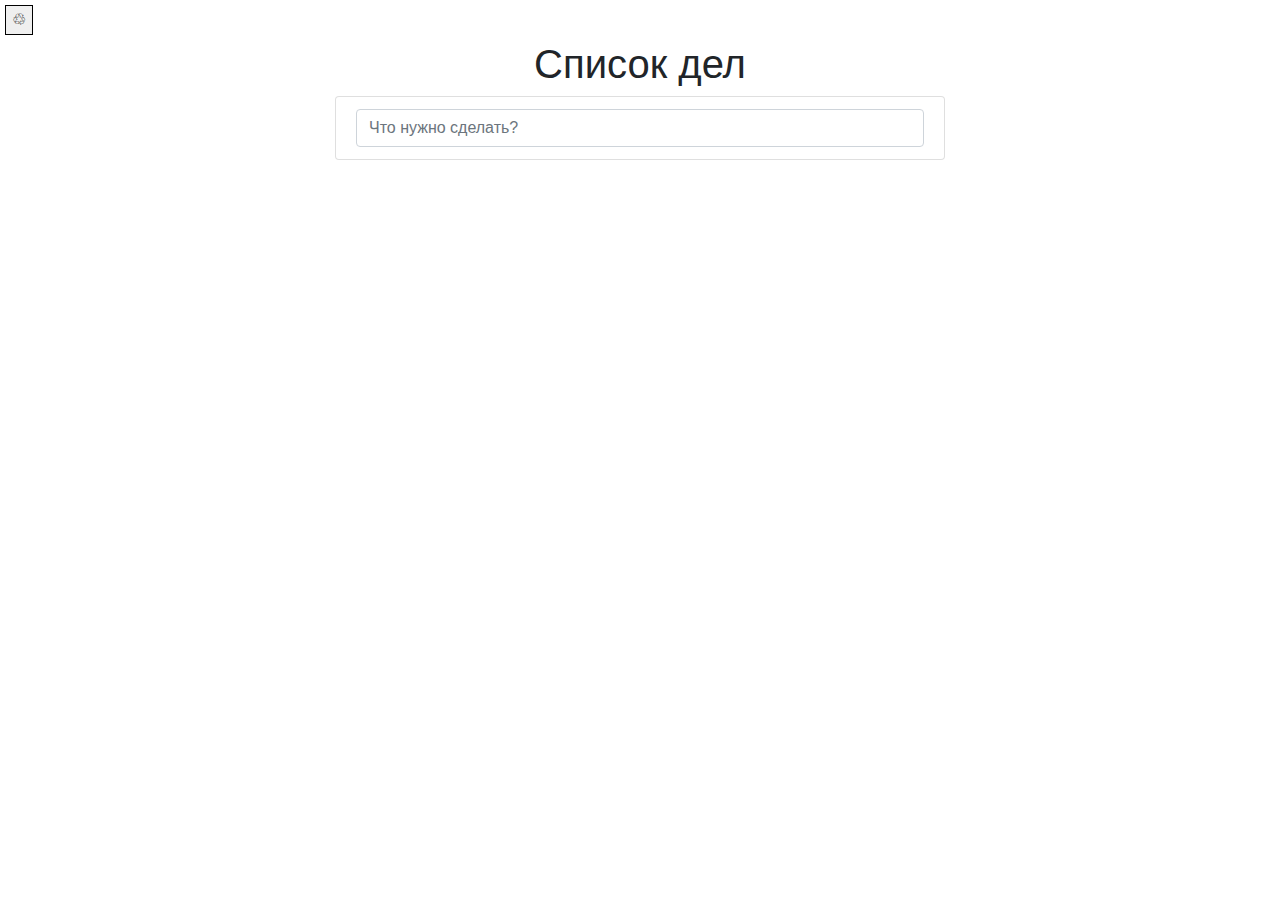
==== index.html @ cf1a4bb4 "Change" ====
<html>
    <head>
        <title>To-do List</title>
        <meta charset="utf-8">
        <link rel="stylesheet" href="https://stackpath.bootstrapcdn.com/bootstrap/4.4.1/css/bootstrap.min.css">
        <style>
            #remove-all__ok{
                border: solid black 1px;
                margin: 5px;
                padding-top: 2px;
                padding-bottom: 2px;
                transition: 0.1s ease;
            }
            #remove-all__ok:hover{
                background-color: firebrick;
                color: white;
            }
            #remove-all__ok:active{
                background-color: gray;
                color: whitesmoke;
            }
            .todo-item{
                cursor: pointer;
            }
            .row{
                align-items: center;
                justify-content: center;
            }
        </style>
        <!-- Yandex.Metrika counter -->
<script type="text/javascript" >
   (function(m,e,t,r,i,k,a){m[i]=m[i]||function(){(m[i].a=m[i].a||[]).push(arguments)};
   m[i].l=1*new Date();k=e.createElement(t),a=e.getElementsByTagName(t)[0],k.async=1,k.src=r,a.parentNode.insertBefore(k,a)})
   (window, document, "script", "https://mc.yandex.ru/metrika/tag.js", "ym");

   ym(56579881, "init", {
        clickmap:true,
        trackLinks:true,
        accurateTrackBounce:true
   });
</script>
<noscript><div><img src="https://mc.yandex.ru/watch/56579881" style="position:absolute; left:-9999px;" alt="" /></div></noscript>
<!-- /Yandex.Metrika counter -->
    </head>
    <body>
        <button id="remove-all__ok">♲</button>  
        <div class="container-fluid">
            <div class="row">
                <div class="col-md-12 text-center">
                    <h1>Список дел</h1>
                </div>
            </div>
            <div class="row">
                <div class="col-md-offset-3 col-md-6">
                    <ul id="list" class="list-group">
                       <li class="list-group-item">
                            <input type="text" id="field"
                            class="form-control" placeholder="Что нужно сделать?">
                       </li> 
                    </ul>
                </div>
            </div>
            <div id="remove-dialog" class = "modal fade" tabindex="-1">
            <div class="modal-dialog">
                <div class="modal-content">
                    <div class="modal-body">
                    <p>Вы действительно хотите удалить выбранные пункты?</p>
                    </div>
                    <div class ="modal-footer">
                        <button type="button" class ="btn btn-default"
                        data-dismiss="modal">Закрыть</button>
                        <button type="button" id="remove-dialog__ok" class="btn btn-danger">Удалить</button>
                    </div>
                </div>
                </div>
            </div>
            
             <script src="https://code.jquery.com/jquery-3.4.1.slim.min.js"></script>
             <script src="https://stackpath.bootstrapcdn.com/bootstrap/4.4.1/js/bootstrap.min.js"></script>
            <script src="script.js"></script>
            
        </div>
    </body>
</html>
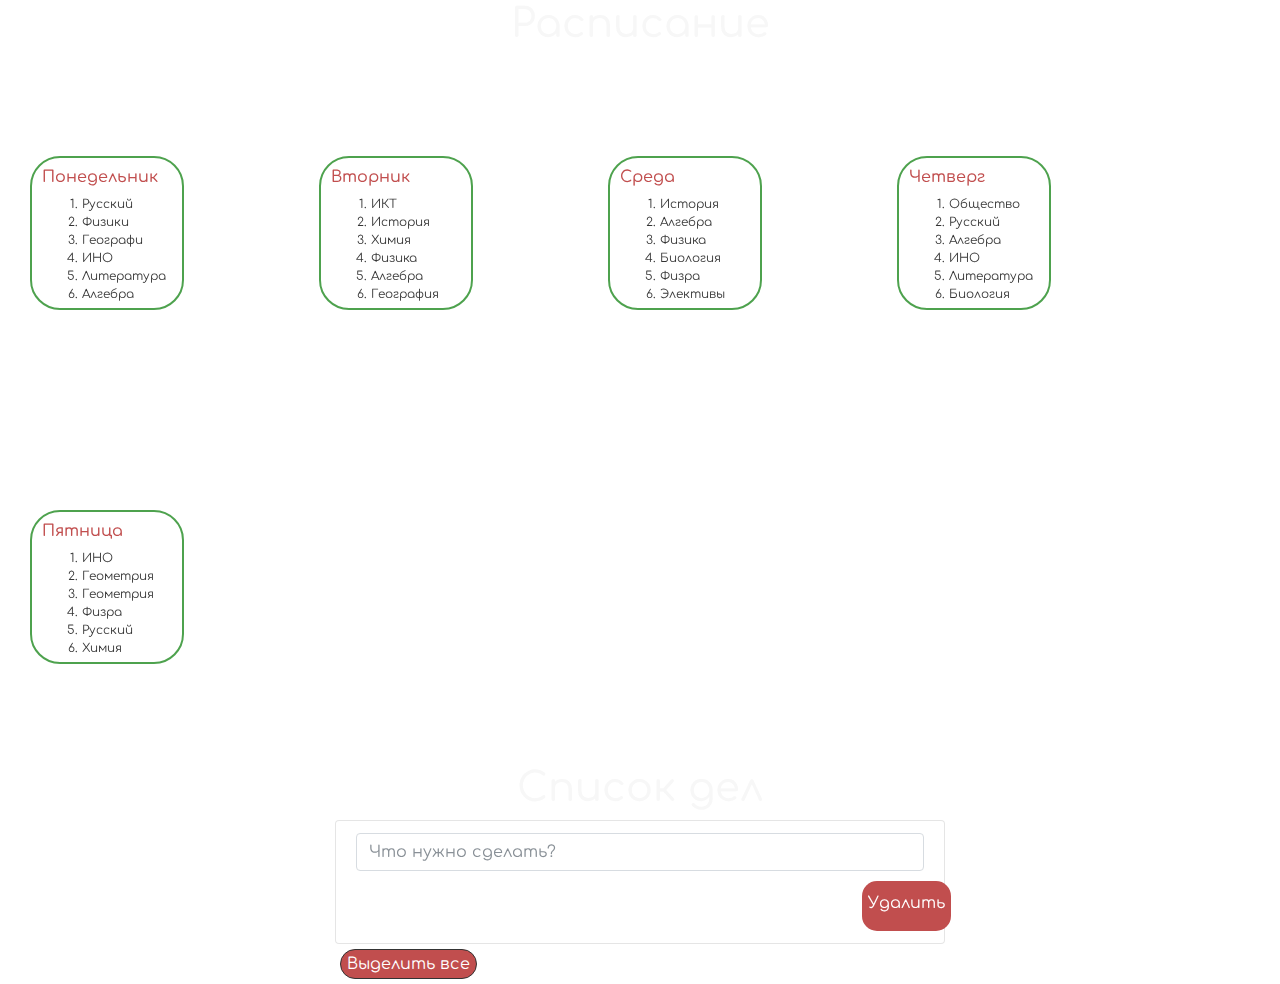
==== commit 829d915d: "21.12.19" ====
--- a/index.html
+++ b/index.html
@@ -3,6 +3,7 @@
         <title>To-do List</title>
         <meta charset="utf-8">
         <link rel="stylesheet" href="https://stackpath.bootstrapcdn.com/bootstrap/4.4.1/css/bootstrap.min.css">
+        <link rel = "stylesheet" href = "style.css">
         <style>
             #remove-all__ok{
                 border: solid black 1px;
@@ -43,10 +44,72 @@
 <!-- /Yandex.Metrika counter -->
     </head>
     <body>
-        <button id="remove-all__ok">♲</button>  
+        
+        
+        
+        <h1 id='headline'>Расписание</h1>
+        
+         <div class="CreateDay">
+             <h6 class="head_day">Понедельник</h6>
+             <ol>
+                <li>Русский</li>
+                <li>Физики</li>
+                <li>Географи</li>
+                <li>ИНО</li>
+                <li>Литература</li>
+                <li>Алгебра</li>
+             </ol>
+        </div> 
+        <div class="CreateDay">
+             <h6 class="head_day">Вторник</h6>
+             <ol>
+                <li>ИКТ</li>
+                <li>История</li>
+                <li>Химия</li>
+                <li>Физика</li>
+                <li>Алгебра</li>
+                <li>География</li>
+             </ol>
+        </div>
+                <div class="CreateDay">
+             <h6 class="head_day">Среда</h6>
+             <ol>
+                <li>История</li>
+                <li>Алгебра</li>
+                <li>Физика</li>
+                <li>Биология</li>
+                <li>Физра</li>
+                <li>Элективы</li>
+             </ol>
+        </div>
+                <div class="CreateDay">
+             <h6 class="head_day">Четверг</h6>
+             <ol>
+                <li>Общество</li>
+                <li>Русский</li>
+                <li>Алгебра</li>
+                <li>ИНО</li>
+                <li>Литература</li>
+                <li>Биология</li>
+             </ol>
+        </div>
+                <div class="CreateDay">
+             <h6 class="head_day">Пятница</h6>
+             <ol>
+                <li>ИНО</li>
+                <li>Геометрия</li>
+                <li>Геометрия</li>
+                <li>Физра</li>
+                <li>Русский</li>
+                <li>Химия</li>
+             </ol>
+        </div>
+
+        
+        
         <div class="container-fluid">
             <div class="row">
-                <div class="col-md-12 text-center">
+                <div  id='head_tdl' class="col-md-12 text-center">
                     <h1>Список дел</h1>
                 </div>
             </div>
@@ -56,8 +119,12 @@
                        <li class="list-group-item">
                             <input type="text" id="field"
                             class="form-control" placeholder="Что нужно сделать?">
+                           <button id ='deleter' class="delete_1item">
+                                <p>Удалить</p>
+                           </button>
                        </li> 
                     </ul>
+                    <button id = 'remove-all__ok'>Выделить все</button>
                 </div>
             </div>
             <div id="remove-dialog" class = "modal fade" tabindex="-1">
@@ -78,7 +145,8 @@
              <script src="https://code.jquery.com/jquery-3.4.1.slim.min.js"></script>
              <script src="https://stackpath.bootstrapcdn.com/bootstrap/4.4.1/js/bootstrap.min.js"></script>
             <script src="script.js"></script>
-            
         </div>
+      <link href="https://fonts.googleapis.com/css?family=Comfortaa&display=swap" rel="stylesheet">
+        
     </body>
 </html>--- a/style.css
+++ b/style.css
@@ -0,0 +1,99 @@
+BODY{
+    text-decoration: none;
+    background-image: url(https://img1.goodfon.ru/original/2560x1600/7/43/makro-macro-trava-bliki.jpg);
+    opacity: 0.8;
+    font-family: 'Comfortaa', cursive;
+}
+
+.delete_1item{
+    border: none;
+    padding-top: 10px;
+    padding-bottom: 0.1px;
+    justify-content: center;
+    align-items: center;
+    margin-left: 89%;
+    margin-top: 10;
+    border-radius: 15px;
+    text-align: center;
+    transition: 0.2s;
+    background-color: firebrick;
+    color: white;
+    opacity: 1 !important;
+}
+.delete_1item:hover{
+    background-color: forestgreen;
+}
+
+.delete_1item:active{
+    background-color: firebrick;
+}
+.CreateDay{
+    display: inline-block;
+    border: 2px solid forestgreen;
+    padding: 100px;
+    margin: 100px; 
+    height: 150px;
+    width: 100px;
+    border-radius: 30px;
+    padding-right: 140;
+    padding-bottom: 140;
+    color: black;
+    cursor: pointer;
+    padding-top: 10px;
+    padding-left: 10px;
+    margin-left: 30;
+    font-family: 'Comfortaa', cursive;
+    font-size: 12;
+    background-color: white;
+}
+.CreateDay:hover{
+    border: 2px solid darkcyan;
+    color: darkcyan ;
+}
+.CreateDay:active{
+    border: 2px solid forestgreen;   
+    color: forestgreen;
+}
+#remove-all__ok{
+    border: none;
+    padding-top: 10px;
+    padding-bottom: 0.1px;
+    justify-content: center;
+    align-items: center;
+    margin-left: 89%;
+    margin-top: 10;
+    border-radius: 15px;
+    text-align: center;
+    transition: 0.2s;
+    background-color: firebrick;
+    color: white;
+}
+
+.School_Day{
+    border: 2px solid fores;
+    padding: 100px;
+    margin: 100px; 
+    font-family: monospace;
+    height: 150px;
+    width: 100px;
+}
+#headline{
+    justify-content: center;
+    align-items: center;
+    display: flex;
+    color: whitesmoke;
+        font-family: 'Comfortaa';
+}
+.head_day{
+    color: firebrick;
+}
+#head_tdl{
+    color: whitesmoke;
+    font-family: 'Comfortaa';
+}    
+
+
+    
+    
+    
+    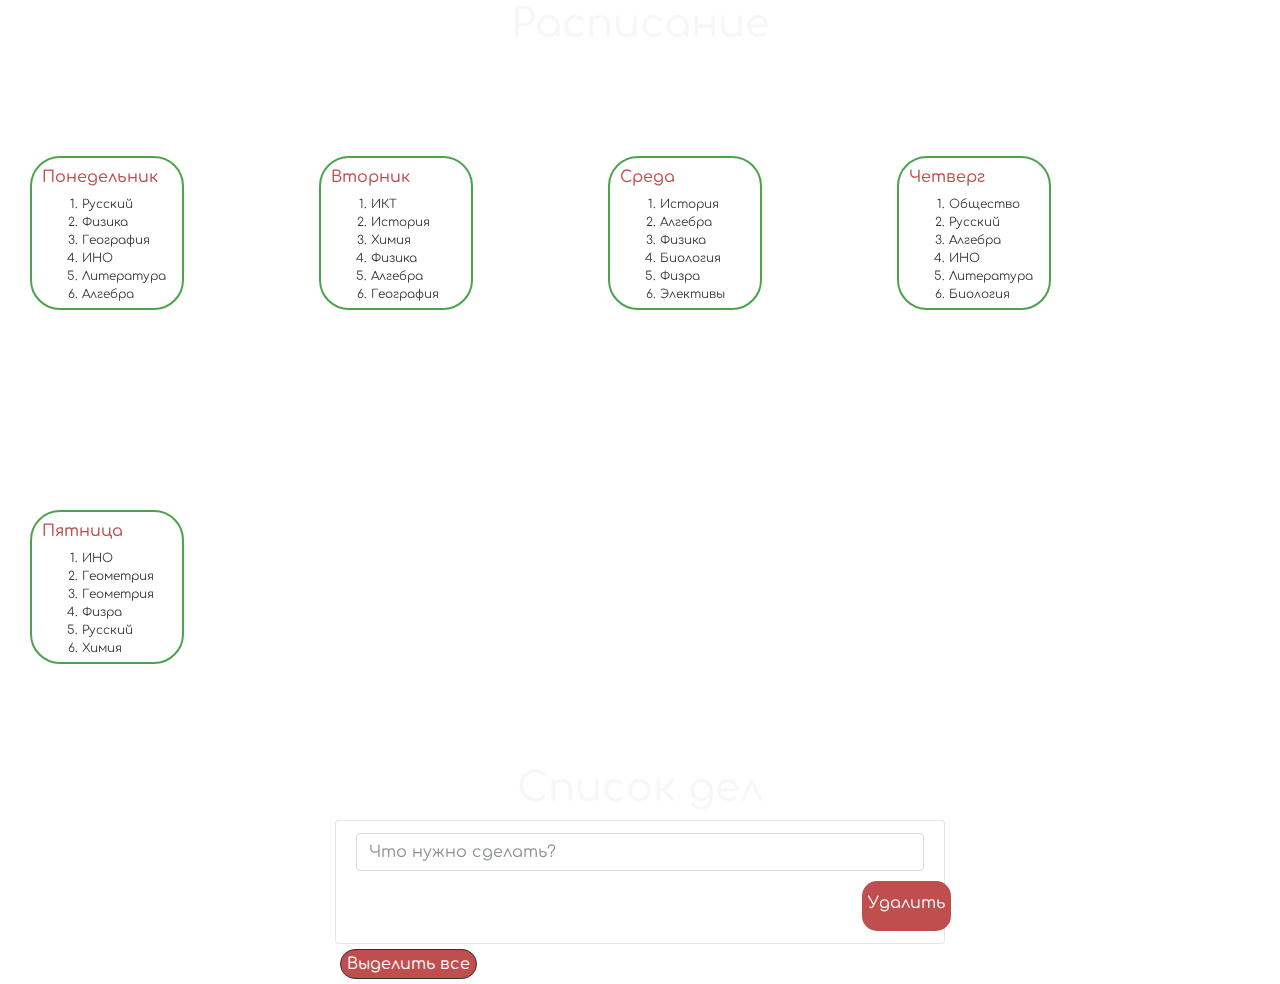
==== commit 8a67d3fe: "Update index.html" ====
--- a/index.html
+++ b/index.html
@@ -53,8 +53,8 @@
              <h6 class="head_day">Понедельник</h6>
              <ol>
                 <li>Русский</li>
-                <li>Физики</li>
-                <li>Географи</li>
+                <li>Физика</li>
+                <li>География</li>
                 <li>ИНО</li>
                 <li>Литература</li>
                 <li>Алгебра</li>
@@ -149,4 +149,4 @@
       <link href="https://fonts.googleapis.com/css?family=Comfortaa&display=swap" rel="stylesheet">
         
     </body>
-</html>+</html>
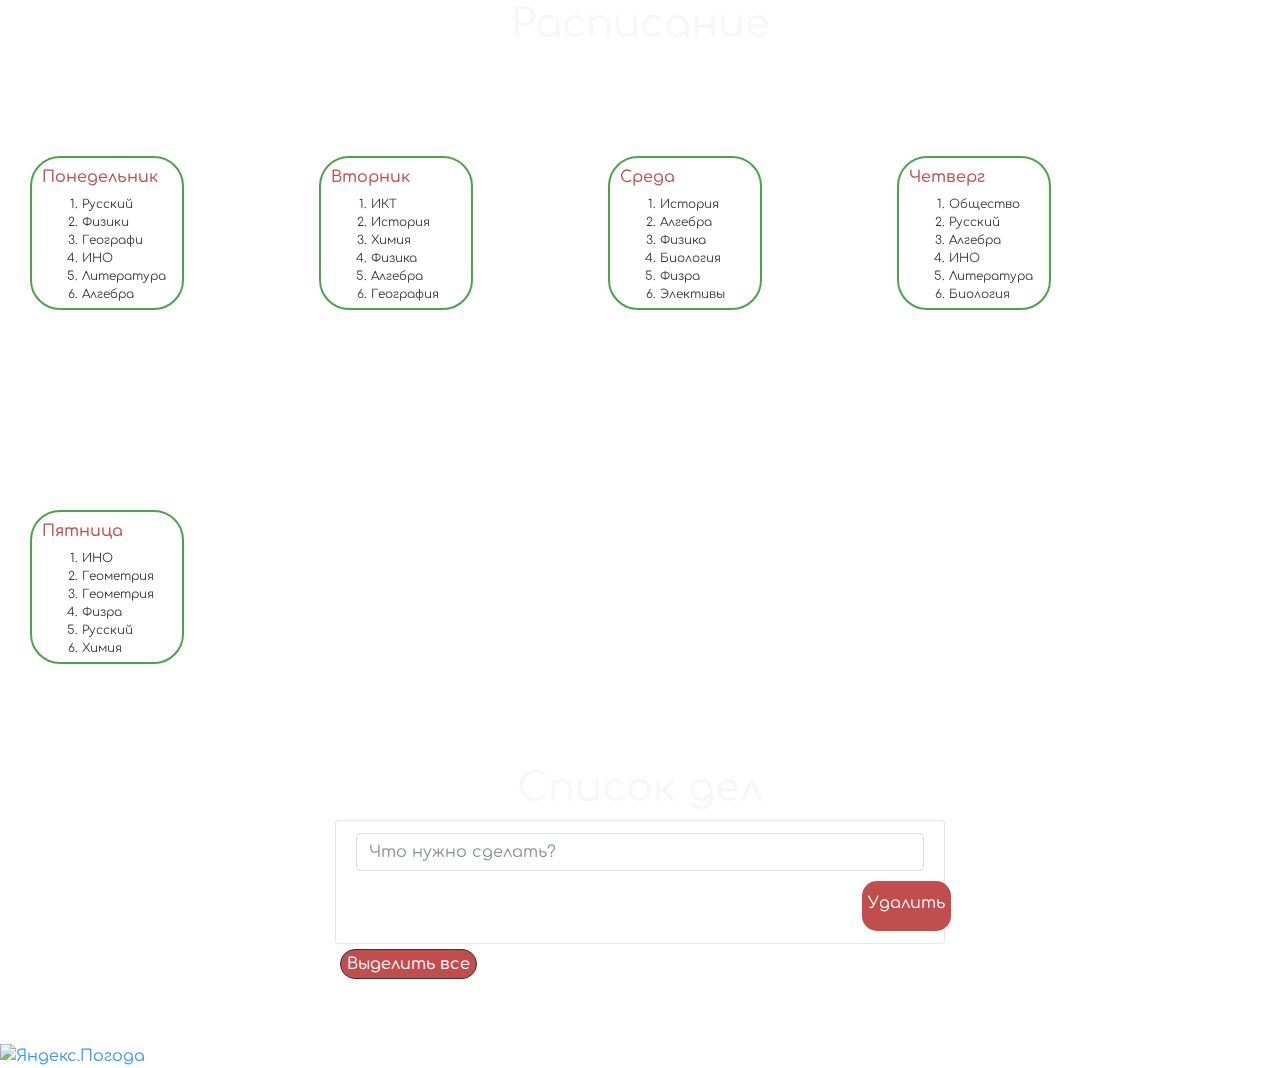
==== commit 9caf88e2: "1" ====
--- a/index.html
+++ b/index.html
@@ -53,8 +53,8 @@
              <h6 class="head_day">Понедельник</h6>
              <ol>
                 <li>Русский</li>
-                <li>Физика</li>
-                <li>География</li>
+                <li>Физики</li>
+                <li>Географи</li>
                 <li>ИНО</li>
                 <li>Литература</li>
                 <li>Алгебра</li>
@@ -148,5 +148,6 @@
         </div>
       <link href="https://fonts.googleapis.com/css?family=Comfortaa&display=swap" rel="stylesheet">
         
+        <a id="wheather" href="https://clck.yandex.ru/redir/dtype=stred/pid=7/cid=1228/*https://yandex.ru/pogoda/51" target="_blank"><img src="https://info.weather.yandex.net/51/1_white.ru.png?domain=ru" border="0" alt="Яндекс.Погода"/><img width="1" height="1" src="https://clck.yandex.ru/click/dtype=stred/pid=7/cid=1227/*https://img.yandex.ru/i/pix.gif" alt="" border="0"/></a>
     </body>
-</html>
+</html>--- a/style.css
+++ b/style.css
@@ -92,8 +92,11 @@
     font-family: 'Comfortaa';
 }    
 
-
-    
-    
+#wheather{
+    float: left;
+    margin-top: 60;
+    margin-right: -200;
+}
+ 
     
     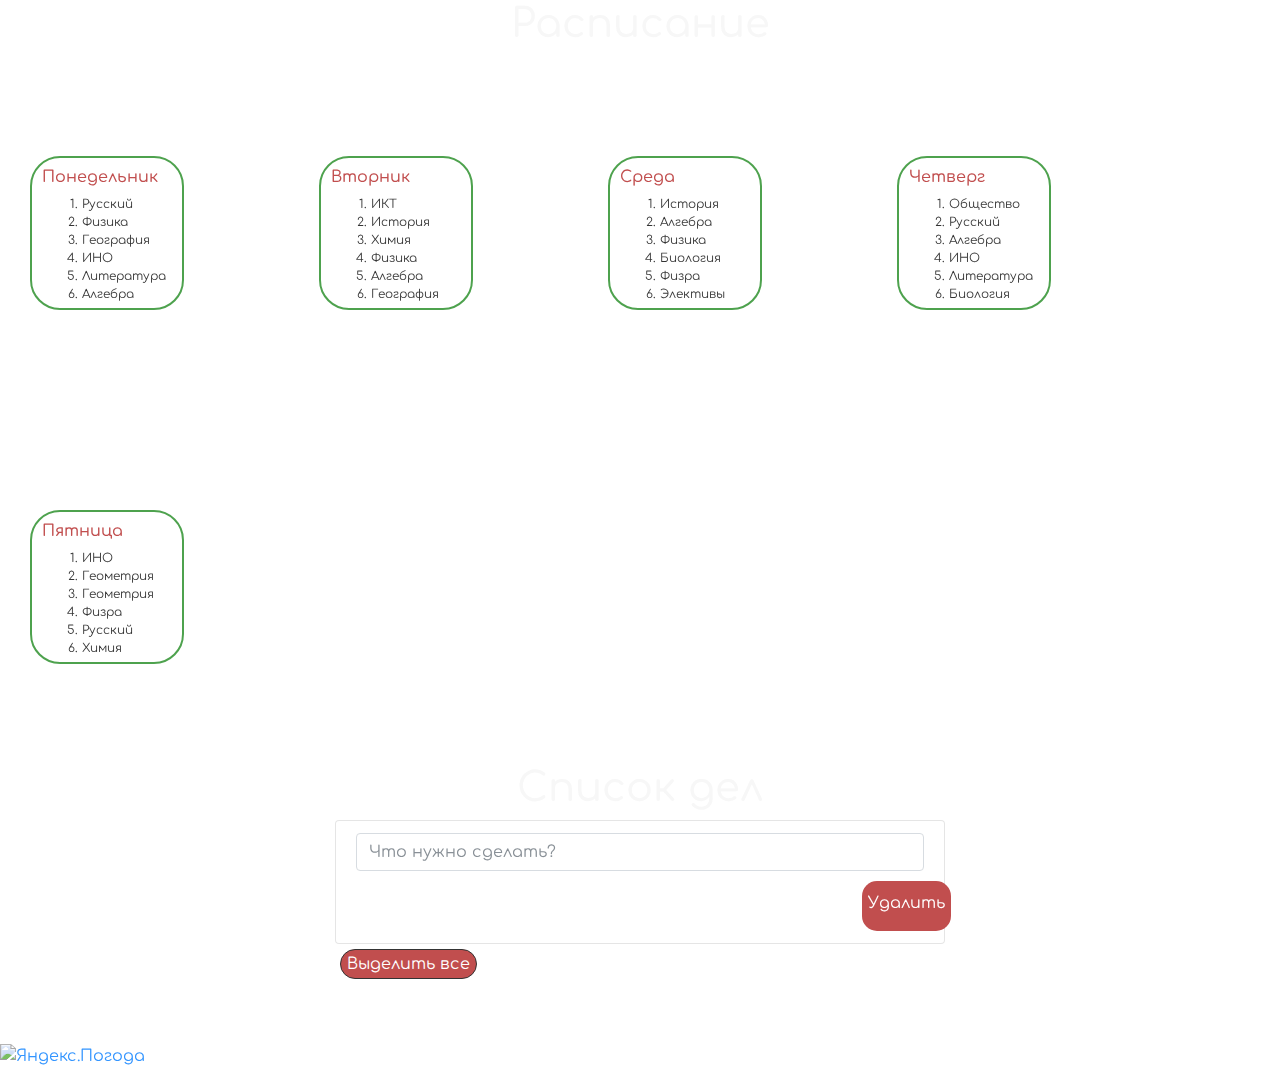
==== commit 2a7845ef: "Merge branch 'master' of https://github.com/Lacane/TDList" ====
--- a/index.html
+++ b/index.html
@@ -53,8 +53,8 @@
              <h6 class="head_day">Понедельник</h6>
              <ol>
                 <li>Русский</li>
-                <li>Физики</li>
-                <li>Географи</li>
+                <li>Физика</li>
+                <li>География</li>
                 <li>ИНО</li>
                 <li>Литература</li>
                 <li>Алгебра</li>
@@ -150,4 +150,4 @@
         
         <a id="wheather" href="https://clck.yandex.ru/redir/dtype=stred/pid=7/cid=1228/*https://yandex.ru/pogoda/51" target="_blank"><img src="https://info.weather.yandex.net/51/1_white.ru.png?domain=ru" border="0" alt="Яндекс.Погода"/><img width="1" height="1" src="https://clck.yandex.ru/click/dtype=stred/pid=7/cid=1227/*https://img.yandex.ru/i/pix.gif" alt="" border="0"/></a>
     </body>
-</html>+</html>
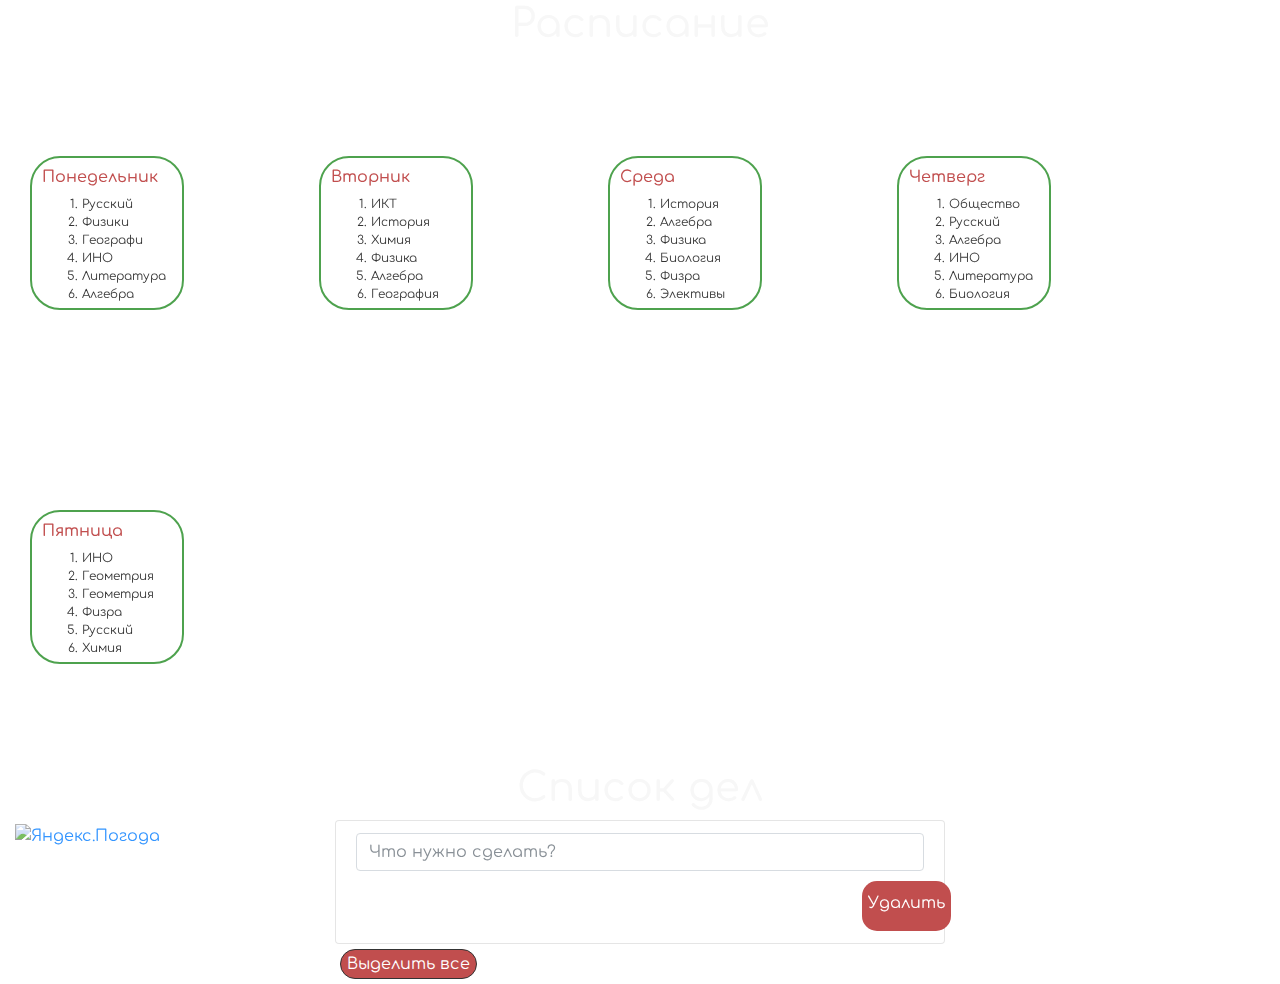
==== commit 15548557: "Update index.html" ====
--- a/index.html
+++ b/index.html
@@ -53,8 +53,8 @@
              <h6 class="head_day">Понедельник</h6>
              <ol>
                 <li>Русский</li>
-                <li>Физика</li>
-                <li>География</li>
+                <li>Физики</li>
+                <li>Географи</li>
                 <li>ИНО</li>
                 <li>Литература</li>
                 <li>Алгебра</li>
@@ -105,9 +105,14 @@
              </ol>
         </div>
 
-        
+ 
         
         <div class="container-fluid">
+            
+            
+                         <a id="wheather" href="https://clck.yandex.ru/redir/dtype=stred/pid=7/cid=1228/*https://yandex.ru/pogoda/51" target="_blank"><img src="https://info.weather.yandex.net/51/1_white.ru.png?domain=ru" border="0" alt="Яндекс.Погода"/><img width="1" height="1" src="https://clck.yandex.ru/click/dtype=stred/pid=7/cid=1227/*https://img.yandex.ru/i/pix.gif" alt="" border="0"/></a>
+            
+            
             <div class="row">
                 <div  id='head_tdl' class="col-md-12 text-center">
                     <h1>Список дел</h1>
@@ -115,6 +120,11 @@
             </div>
             <div class="row">
                 <div class="col-md-offset-3 col-md-6">
+                    
+                    
+       
+                    
+                    
                     <ul id="list" class="list-group">
                        <li class="list-group-item">
                             <input type="text" id="field"
@@ -148,6 +158,6 @@
         </div>
       <link href="https://fonts.googleapis.com/css?family=Comfortaa&display=swap" rel="stylesheet">
         
-        <a id="wheather" href="https://clck.yandex.ru/redir/dtype=stred/pid=7/cid=1228/*https://yandex.ru/pogoda/51" target="_blank"><img src="https://info.weather.yandex.net/51/1_white.ru.png?domain=ru" border="0" alt="Яндекс.Погода"/><img width="1" height="1" src="https://clck.yandex.ru/click/dtype=stred/pid=7/cid=1227/*https://img.yandex.ru/i/pix.gif" alt="" border="0"/></a>
+        
     </body>
-</html>
+</html>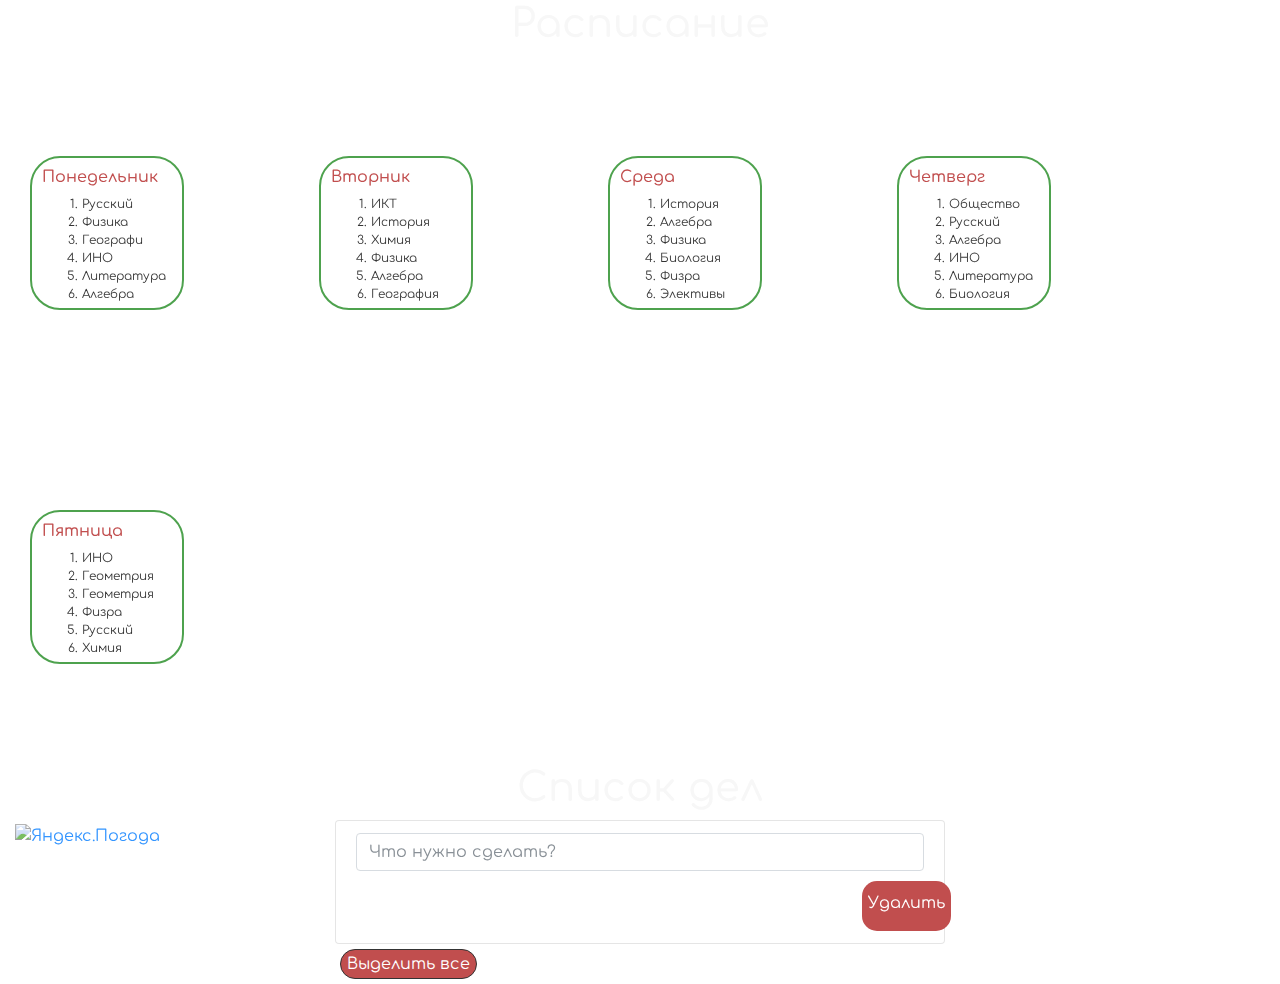
==== commit fcdc5d6d: "23.12.19" ====
--- a/index.html
+++ b/index.html
@@ -29,7 +29,7 @@
             }
         </style>
         <!-- Yandex.Metrika counter -->
-<script type="text/javascript" >
+        <script type="text/javascript" >
    (function(m,e,t,r,i,k,a){m[i]=m[i]||function(){(m[i].a=m[i].a||[]).push(arguments)};
    m[i].l=1*new Date();k=e.createElement(t),a=e.getElementsByTagName(t)[0],k.async=1,k.src=r,a.parentNode.insertBefore(k,a)})
    (window, document, "script", "https://mc.yandex.ru/metrika/tag.js", "ym");
@@ -40,27 +40,81 @@
         accurateTrackBounce:true
    });
 </script>
-<noscript><div><img src="https://mc.yandex.ru/watch/56579881" style="position:absolute; left:-9999px;" alt="" /></div></noscript>
-<!-- /Yandex.Metrika counter -->
+        <noscript><div><img src="https://mc.yandex.ru/watch/56579881" style="position:absolute; left:-9999px;" alt="" /></div></noscript>
+        <!-- /Yandex.Metrika counter -->
     </head>
     <body>
         
         
-        
+        <div id="pn" class = "open_info_day">
+           <h1 class = "head_big_day">Понедельник</h1>
+            <ol class="lessons">
+                <li>Русский <p class = "les_time">8:00 - 8:40</p></li>
+                <li>Физика <p class = "les_time">8:50 - 9:30</p></li>
+                <li>Географи <p class = "les_time">9:45 - 10:25</p></li>
+                <li>ИНО <p class = "les_time">10:40 - 11:20</p></li>
+                <li>Литра <p class = "les_time">11:40 - 12:20</p></li>
+                <li>Алгебра <p class = "les_time">12:30 - 13:10</p></li> 
+            </ol>
+        </div>
+        <div id="vt"class = "open_info_day">
+           <h1 class = "head_big_day">Вторник</h1>
+            <ol class="lessons">
+                <li>Русский <p class = "les_time">8:00 - 8:40</p></li>
+                <li>Физика <p class = "les_time">8:50 - 9:30</p></li>
+                <li>Географи <p class = "les_time">9:45 - 10:25</p></li>
+                <li>ИНО <p class = "les_time">10:40 - 11:20</p></li>
+                <li>Литра <p class = "les_time">11:40 - 12:20</p></li>
+                <li>Алгебра <p class = "les_time">12:30 - 13:10</p></li> 
+            </ol>
+        </div>
+        <div id="sr"class = "open_info_day">
+           <h1 class = "head_big_day">Среда</h1>
+            <ol class="lessons">
+                <li>Русский <p class = "les_time">8:00 - 8:40</p></li>
+                <li>Физика <p class = "les_time">8:50 - 9:30</p></li>
+                <li>Географи <p class = "les_time">9:45 - 10:25</p></li>
+                <li>ИНО <p class = "les_time">10:40 - 11:20</p></li>
+                <li>Литра <p class = "les_time">11:40 - 12:20</p></li>
+                <li>Алгебра <p class = "les_time">12:30 - 13:10</p></li> 
+            </ol>
+        </div>
+        <div id ="ct" class = "open_info_day">
+           <h1 class = "head_big_day">Четверг</h1>
+            <ol class="lessons">
+                <li>Русский <p class = "les_time">8:00 - 8:40</p></li>
+                <li>Физика <p class = "les_time">8:50 - 9:30</p></li>
+                <li>Географи <p class = "les_time">9:45 - 10:25</p></li>
+                <li>ИНО <p class = "les_time">10:40 - 11:20</p></li>
+                <li>Литра <p class = "les_time">11:40 - 12:20</p></li>
+                <li>Алгебра <p class = "les_time">12:30 - 13:10</p></li> 
+            </ol>
+        </div>
+        <div id="pt" class = "open_info_day">
+           <h1 class = "head_big_day">Пятница</h1>
+            <ol class="lessons">
+                <li>Русский <p class = "les_time">8:00 - 8:40</p></li>
+                <li>Физика <p class = "les_time">8:50 - 9:30</p></li>
+                <li>Географи <p class = "les_time">9:45 - 10:25</p></li>
+                <li>ИНО <p class = "les_time">10:40 - 11:20</p></li>
+                <li>Литра <p class = "les_time">11:40 - 12:20</p></li>
+                <li>Алгебра <p class = "les_time">12:30 - 13:10</p></li> 
+            </ol>
+        </div>
         <h1 id='headline'>Расписание</h1>
         
-         <div class="CreateDay">
+         <div id="pn_button" class="CreateDay">
              <h6 class="head_day">Понедельник</h6>
              <ol>
                 <li>Русский</li>
-                <li>Физики</li>
+                <li>Физика</li>
                 <li>Географи</li>
                 <li>ИНО</li>
                 <li>Литература</li>
                 <li>Алгебра</li>
              </ol>
         </div> 
-        <div class="CreateDay">
+        <div id= 'vt_button' class="CreateDay">
              <h6 class="head_day">Вторник</h6>
              <ol>
                 <li>ИКТ</li>
@@ -71,7 +125,7 @@
                 <li>География</li>
              </ol>
         </div>
-                <div class="CreateDay">
+        <div id= 'sr_button' class="CreateDay">
              <h6 class="head_day">Среда</h6>
              <ol>
                 <li>История</li>
@@ -82,7 +136,7 @@
                 <li>Элективы</li>
              </ol>
         </div>
-                <div class="CreateDay">
+        <div id= 'ct_button' class="CreateDay">
              <h6 class="head_day">Четверг</h6>
              <ol>
                 <li>Общество</li>
@@ -93,7 +147,7 @@
                 <li>Биология</li>
              </ol>
         </div>
-                <div class="CreateDay">
+        <div id= 'pt_button' class="CreateDay">
              <h6 class="head_day">Пятница</h6>
              <ol>
                 <li>ИНО</li>
@@ -110,7 +164,7 @@
         <div class="container-fluid">
             
             
-                         <a id="wheather" href="https://clck.yandex.ru/redir/dtype=stred/pid=7/cid=1228/*https://yandex.ru/pogoda/51" target="_blank"><img src="https://info.weather.yandex.net/51/1_white.ru.png?domain=ru" border="0" alt="Яндекс.Погода"/><img width="1" height="1" src="https://clck.yandex.ru/click/dtype=stred/pid=7/cid=1227/*https://img.yandex.ru/i/pix.gif" alt="" border="0"/></a>
+                         <a class="wheather" href="https://clck.yandex.ru/redir/dtype=stred/pid=7/cid=1228/*https://yandex.ru/pogoda/51" target="_blank"><img src="https://info.weather.yandex.net/51/1_white.ru.png?domain=ru" border="0" alt="Яндекс.Погода"/><img width="1" height="1" src="https://clck.yandex.ru/click/dtype=stred/pid=7/cid=1227/*https://img.yandex.ru/i/pix.gif" alt="" border="0"/></a>
             
             
             <div class="row">
--- a/style.css
+++ b/style.css
@@ -21,7 +21,7 @@
     opacity: 1 !important;
 }
 .delete_1item:hover{
-    background-color: forestgreen;
+    background-color: crimson;
 }
 
 .delete_1item:active{
@@ -92,11 +92,48 @@
     font-family: 'Comfortaa';
 }    
 
-#wheather{
+.wheather{
     float: left;
     margin-top: 60;
     margin-right: -200;
 }
- 
+.open_info_day{
+    align-content: center;
+    position: absolute;
+    display: block;
+    margin: 30%;
+    margin-top: 15%;
+    border: 3px solid forestgreen;
+    background-color: white;
+    padding-right: 100;
+    padding-left: 100;
+    padding-top: 10;
+    padding-bottom: 170;
+    z-index: 1;
+    font-size: 30;
+    border-radius: 30px;
+}  
+.head_big_day{
+    display: flex;
+    padding-bottom: 100;
+    color: firebrick;
     
-    +}   
+.lessons{
+    font-size: 35
+}
+.les_time{
+    display: inline-block;
+    color: firebrick;
+    font-size: 24;
+    
+}
+
+#pn, #pt, #ct, #sr, #vt{
+    display: none;
+}
+
+
+
+
+
